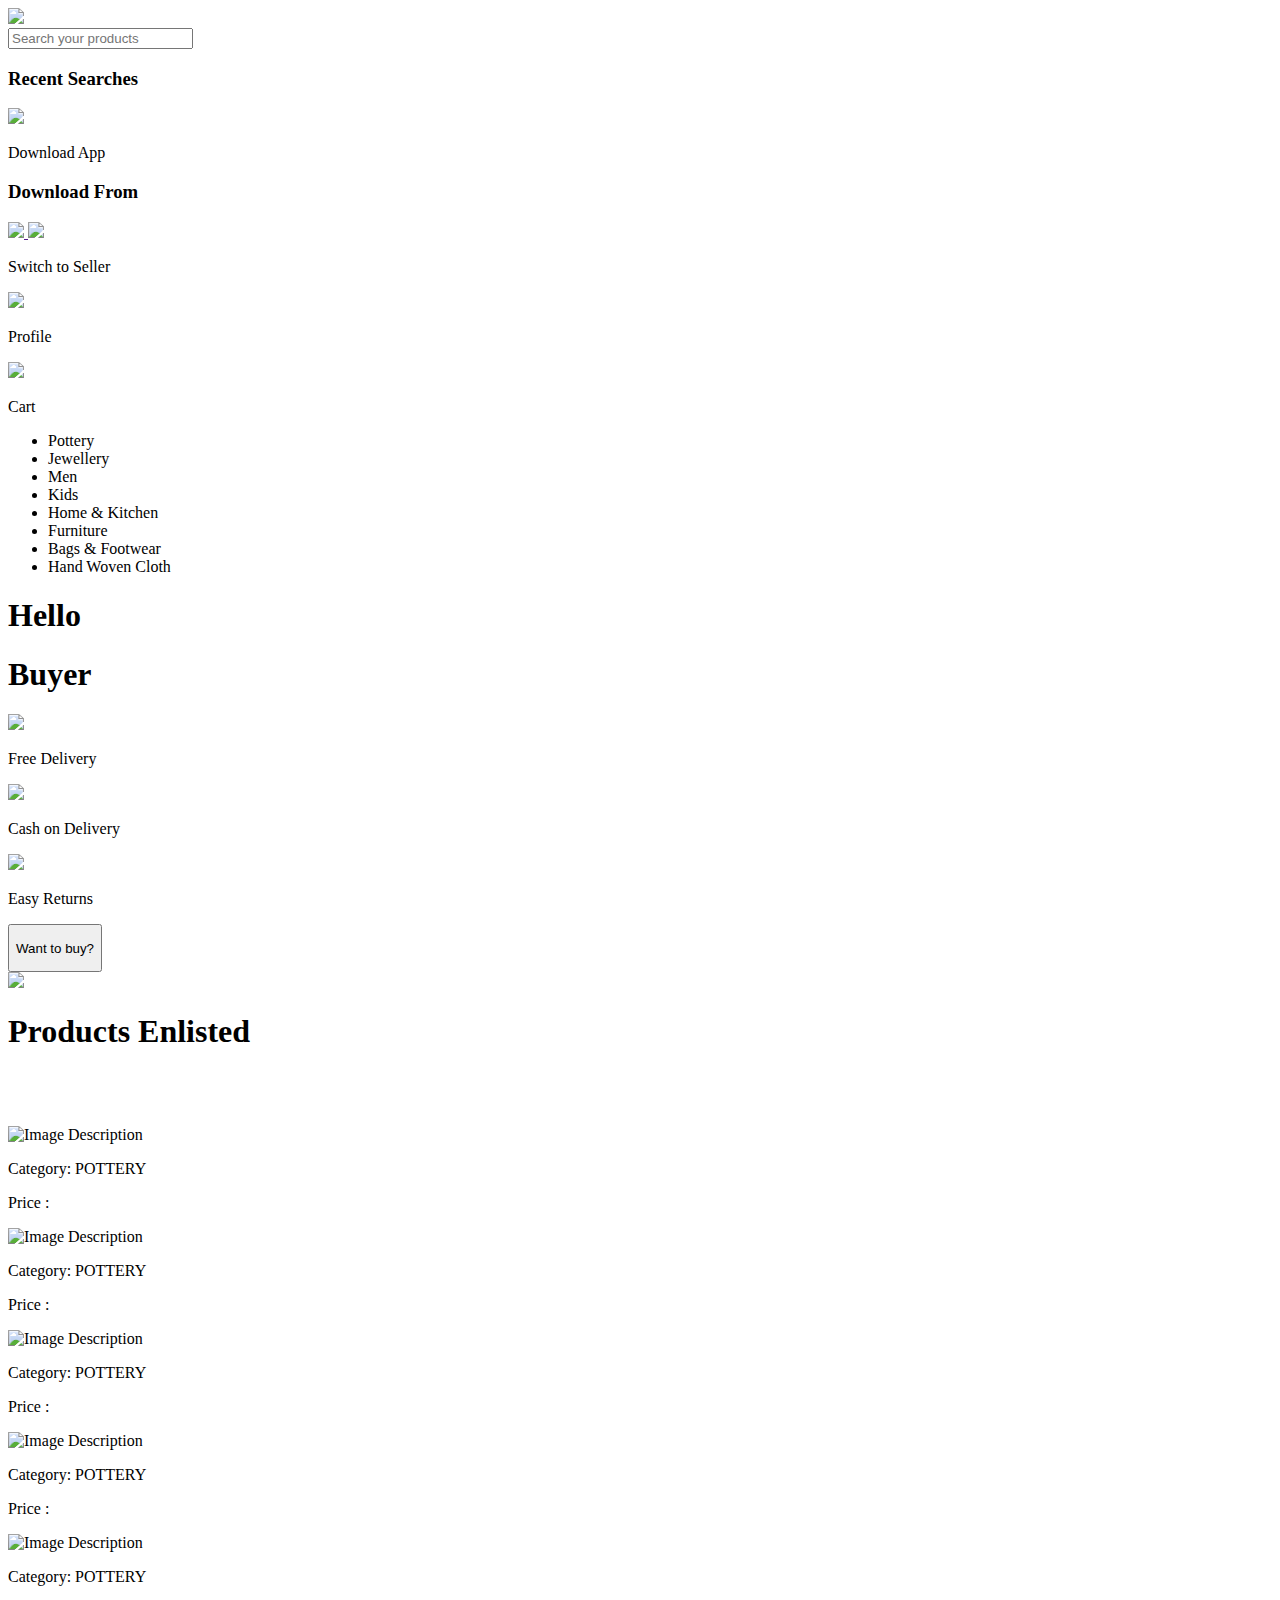
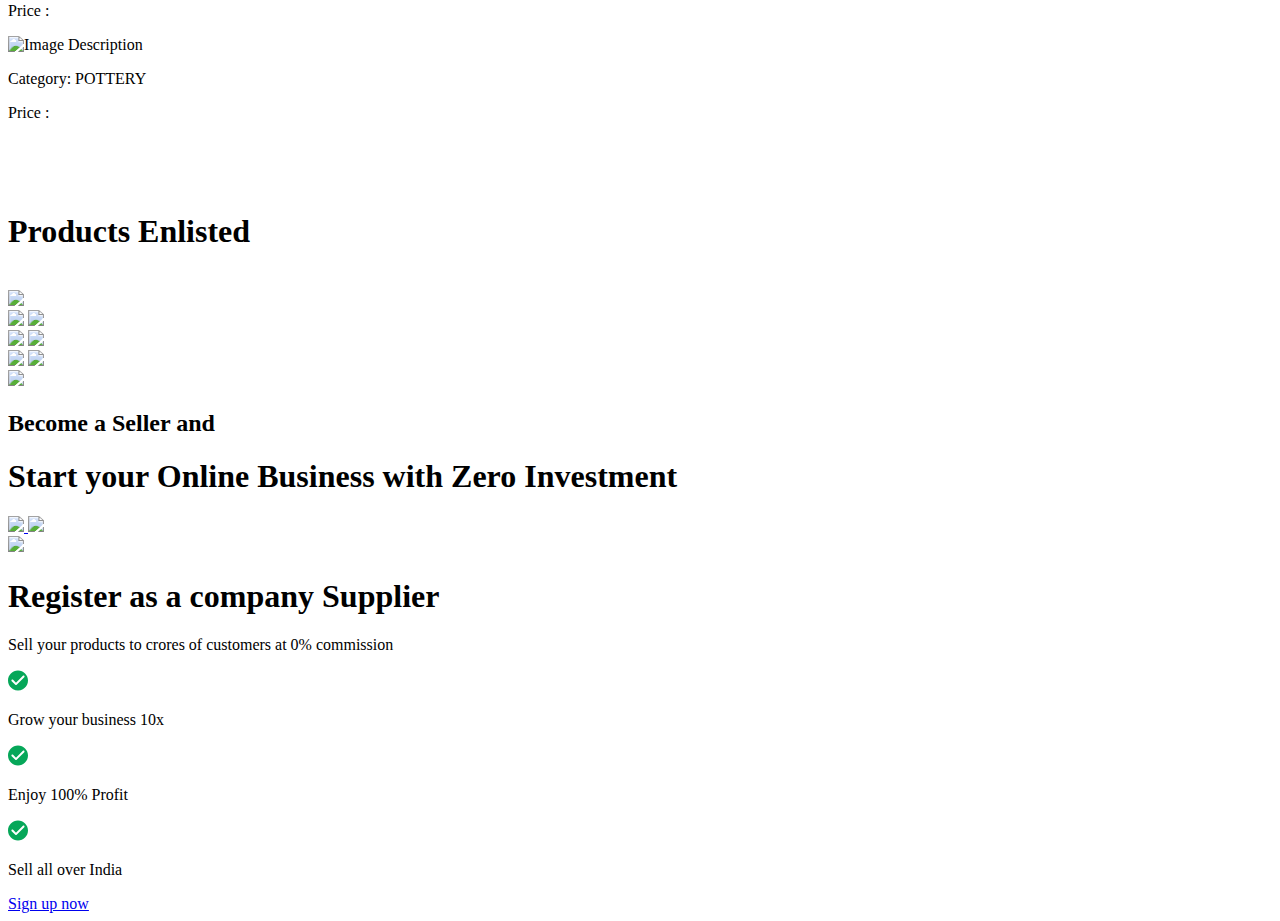
==== buyer.html @ a9934968 "Merge pull request #3 from Garima-Raj/main" ====
<!DOCTYPE html>
<html lang="en">

<head>
    <meta charset="UTF-8">
    <meta http-equiv="X-UA-Compatible" content="IE=edge">
    <meta name="viewport" content="width=device-width, initial-scale=1.0">
    <title>Online Shopping Site </title>
    <!--fevicon icon-->
    <!-- <link rel="icon" href="https://upload.wikimedia.org/wikipedia/commons/8/80/Meesho_Logo_Full.png" /> -->
    <link rel="stylesheet" href="seller.css" />
    <!--font awesome-->
    <link rel="stylesheet" href="https://cdnjs.cloudflare.com/ajax/libs/font-awesome/6.2.1/css/all.min.css"
        integrity="sha512-MV7K8+y+gLIBoVD59lQIYicR65iaqukzvf/nwasF0nqhPay5w/9lJmVM2hMDcnK1OnMGCdVK+iQrJ7lzPJQd1w=="
        crossorigin="anonymous" referrerpolicy="no-referrer" />
    <!--Google font-->
    <link rel="preconnect" href="https://fonts.googleapis.com">
    <link rel="preconnect" href="https://fonts.gstatic.com" crossorigin>
    <link href="https://fonts.googleapis.com/css2?family=Roboto:wght@300;400;500;700&display=swap" rel="stylesheet">

</head>

<body>
    <header class="header">
        <div class="headerLeft">
            <div class="logoContainer">
                <img src="c:\Users\Garima Raj\Downloads\pottery.jpg" />
            </div>

            <!--seach box-->
            <div class="searchInputContainer">
                <div class="searchIcon">
                    <!-- <img src="./img/search.png" /> -->
                    <i class="fa-solid fa-magnifying-glass"></i>
                </div>
                <form action="" id="inputForm">
                    <input type="text" placeholder="Search your products" class="inputSearch" />
                </form>
                <div class="inputCloseSearch">
                    <i class="fa-solid fa-xmark" id="closeSearch"></i>
                </div>

                <div class="searchRecentModal">
                    <h3>Recent Searches</h3>
                    <div class="listofRecent">

                    </div>
                </div>
            </div>
        </div>

        <div class="headerRight">
            <div class="downloadContainer">
                <div class="mobileIcon">
                    <img src="./img/mobile.png" />
                </div>
                <p>Download App</p>

                <div class="downloadHoverBtnContainer">
                    <h3>Download From</h3>

                    <a href="" class="downloadBtn">
                        <img src="https://images.meesho.com/images/pow/playstore-icon-big.webp" />
                    </a>
                    <a href="" class="downloadBtn">
                        <img src="https://images.meesho.com/images/pow/appstore-icon-big.webp" />
                    </a>
                </div>
            </div>

            <div class="becomeSupplierContainer">
                <p>Switch to Seller</p>
            </div>

            <div class="profileAndCart">
                <div class="profileContainer">
                    <div class="profileIcon">
                        <img src="./img/user.png" />
                    </div>
                    <p>Profile</p>
                </div>

                <div class="CartContainer">
                    <div class="CartIcon">
                        <img src="./img/cart.png" />
                    </div>
                    <p>Cart</p>
                </div>
            </div>
        </div>
    </header>

    <!--navigation-->
    <nav>
        <ul>
            <li>Pottery
                <div class="subMenu">
                    <div id="womenEthic" class="submenuList">

                    </div>
                </div>
            </li>
            <li>Jewellery
                <div class="subMenu">
                    <div id="womenWestern" class="submenuList">

                    </div>

                </div>
            </li>
            <li>Men
                <div class="subMenu">
                    <div id="men" class="submenuList">

                    </div>
                </div>
            </li>
            <li>Kids
                <div class="subMenu">
                    <div id="kids" class="submenuList">

                    </div>
                </div>
            </li>
            <li>Home & Kitchen
                <div class="subMenu">
                    <div id="HomeAndKitchen" class="submenuList">

                    </div>
                </div>
            </li>
            <li>Furniture
                <div class="subMenu">
                    <div id="beautyAndHealth" class="submenuList">

                    </div>
                </div>
            </li>
           
                <div class="subMenu">
                    <div id="JewelleryAndAccessories" class="submenuList">

                    </div>
                </div>
            
            <li>Bags & Footwear
                <div class="subMenu">
                    <div id="BagsFootWarId" class="submenuList">

                    </div>
                </div>
            </li>
            <li>Hand Woven Cloth
                <div class="subMenu">
                    <div id="ElectronicsId" class="submenuList">

                    </div>
                </div>
            </li>
        </ul>

    </nav>

    <!--lowest prices-->
    <div class="lowestpriceContainer">
        <div class="lowestPrice_text">
            <h1 class="hello">Hello</h1>
            <h1>Buyer</h1>
            <div class="lowestPriceWhay">
                <div class="lowestPriceItem">
                    <div class="lowestPrice_icon">
                        <img src="https://images.meesho.com/images/pow/freeDelivery.svg" />
                    </div>
                    <p>Free Delivery</p>
                </div>

                <div class="lowestPriceItem">
                    <div class="lowestPrice_icon">
                        <img src="https://images.meesho.com/images/pow/cod.svg" />
                    </div>
                    <p>Cash on Delivery</p>
                </div>
                <div class="lowestPriceItem">
                    <div class="lowestPrice_icon">
                        <img src="https://images.meesho.com/images/pow/easyReturns.svg" />
                    </div>
                    <p>Easy Returns</p>
                </div>
            </div>

            <button class="downloadApp_contianer">
                <div class="downloadAppIcon">
                    <i class="fa-solid fa-wallet"></i>
                </div>
                <p>Want to buy?</p>
            </button>

        </div>
        <div class="lowestPrice_image">
            <img src="https://thumbs.dreamstime.com/b/new-mexico-pottery-02187.jpg" />
        </div>
    </div>


    <!--Top Categories to choose from-->
    <div class="topCategoriesFrom">
        <div class="topCategoriesHeading">
            <span class="horizontalLine"></span>
            <h1 class="y">Products Enlisted</h1>
            <br>
            <span class="horizontalLine"></span>
            <br>
        </div>
        <br>
        <div class="Productsback">
            <div class = "productsfront">
                <img class="prodim" src="pots.png" alt="Image Description">
                <div>
                <p class="prodd">Category: POTTERY </p>
                <P class = "prodd">Price :</P>
                </div>
            </div>

            
                <div class = "productsfront">
                    <img class="prodim" src="pots.png" alt="Image Description">
                    <div>
                        <p class="prodd">Category: POTTERY </p>
                        <P class = "prodd">Price :</P>
                        </div>
                </div> 
         
            
                <div class = "productsfront">
                    <img class="prodim" src="pots.png" alt="Image Description">
                    <div>
                        <p class="prodd">Category: POTTERY </p>
                        <P class = "prodd">Price :</P>
                        </div>
                </div>
                
                
                <div class = "productsfront">
                    <img class="prodim" src="pots.png" alt="Image Description">
                    <div>
                        <p class="prodd">Category: POTTERY </p>
                        <P class = "prodd">Price :</P>
                        </div>
                </div>


                <div class = "productsfront">
                    <img class="prodim" src="pots.png" alt="Image Description">
                    <div>
                        <p class="prodd">Category: POTTERY </p>
                        <P class = "prodd">Price :</P>
                        </div>
                </div>


                <div class = "productsfront">
                    <img class="prodim" src="pots.png" alt="Image Description">
                    <div>
                        <p class="prodd">Category: POTTERY </p>
                        <P class = "prodd">Price :</P>
                        </div>
                </div>
          
            

        </div>
        <br>
        <!-- <div class="Productsback">
            <div class = "productsfront">

            </div>

            <div class = "productsfront">
                    
            </div>
            <div class = "productsfront">
                    
            </div> -->

        <!-- </div> -->
        <!-- <div class="topCategoreisImage">
            <img src="https://images.meesho.com/images/marketing/1649760442043.webp" />
            <img src="https://images.meesho.com/images/marketing/1649760423313.webp" />
            <img src="https://images.meesho.com/images/marketing/1649759799809.webp" />
        </div> -->
        <br>
        <br>
        <div class="topCategoriesHeading">
            <span class="horizontalLine"></span>
            <h1 class="y">Products Enlisted</h1>
            <br>

            <span class="horizontalLine"></span>
        </div>
        <div class="essentialContaienr">
            <img src="https://images.meesho.com/images/marketing/1664368165450.webp" class="essen-btn" />

            <div class="essential_item">
                <img src="https://images.meesho.com/images/marketing/1649760808952.webp" />
                <img src="https://images.meesho.com/images/marketing/1664364866805.webp" />
            </div>

            <div class="essential_item">
                <img src="https://images.meesho.com/images/marketing/1649760703179.webp" />
                <img src="https://images.meesho.com/images/marketing/1664364917657.webp" />
            </div>

            <div class="essential_item">
                <img src="https://images.meesho.com/images/marketing/1649760786763.webp" />
                <img src="https://images.meesho.com/images/marketing/1664364898513.webp" />
            </div>

        </div>


        <div class="becomesellerBanner_Container">
            <img src="https://images.meesho.com/images/pow/downloadBannerDesktop.webp" class="becomesellerBanner" />
            <div class="becomeSeller_Content">
                <div class="becomeSeller_content_content">
                    <h2>Become a Seller and </h2>
                    <h1>Start your Online Business
                        with Zero Investment</h1>
                    <div class=" becomerSeller_appDownload_container">
                        <a href="#" class="becomerSeller_appDownload">
                            <img src="https://images.meesho.com/images/pow/playstoreIcon.webp" />
                        </a>
                        <a href="#" class="becomerSeller_appDownload">
                            <img src="https://images.meesho.com/images/pow/appstoreIcon.webp" />
                        </a>
                    </div>
                </div>
            </div>
        </div>

        <div class="meesho_supper_container">
            <img src="https://images.meesho.com/images/pow/supplyBannerDesktop.webp" />
            <div class="meesho_supper_container_content">
                <div class="meesho_supper_container_content_content">
                    <h1>Register as a company Supplier</h1>
                    <p>Sell your products to crores of customers at 0% commission</p>
                    <div class="meesho-suppliear_benifit_container">
                        <div class="meesho_supper_benifit">
                            <img class="meeesho_benifit_image"
                                src="[data-uri]" />
                            <p>Grow your business 10x</p>
                        </div>
                        <div class="meesho_supper_benifit">
                            <img class="meeesho_benifit_image"
                                src="[data-uri]" />
                            <p>Enjoy 100% Profit</p>
                        </div>
                        <div class="meesho_supper_benifit">
                            <img class="meeesho_benifit_image"
                                src="[data-uri]" />
                            <p>Sell all over India</p>
                        </div>
                    </div>
                    <a href="#" class="signup_btn_now">Sign up now</a>
                </div>
            </div>
        </div>

    </div>


    <!-- Products For You
    <div class="Product_container_You">
        <h1 >Products For You</h1>
        <div class="product_container_you_content">
            <aside class="product_category_you_aside">
                <h3>Category</h3>
                <div class="search_category_input">
                    <i class="fa-solid fa-magnifying-glass"></i>
                    <input type="text" placeholder="Search"/>
                </div>
                <div class="display_Category_list">
                    <label for="bluetooth" >
                        <input type="checkbox" id="bluetooth"/>
                        <span>bluetooth Headset</span>
                    </label>
                    <label for="chains">
                        <input type="checkbox" id="chains"/>
                        <span>Men Chains</span>
                    </label>
                    <label for="kurtas">
                        <input type="checkbox" id="kurtas"/>
                        <span>Kurtas</span>
                    </label>
                    <label for="accessories">
                        <input type="checkbox" id="accessories"/>
                        <span>Mobile Accessories</span>
                    </label>
                    <label for="sarees">
                        <input type="checkbox" id="sarees"/>
                        <span>sarees</span>
                    </label>
                    <label for="watch">
                        <input type="checkbox" id="watch"/>
                        <span>watch</span>
                    </label>
                </div>
                
            </aside>
            <main class="product_category_display" id="product_category_displayId">
                <--render product
            </main>
        </div>
    </div>--->






    <script src="seller.js" type="module"></script>
</body>

</html>
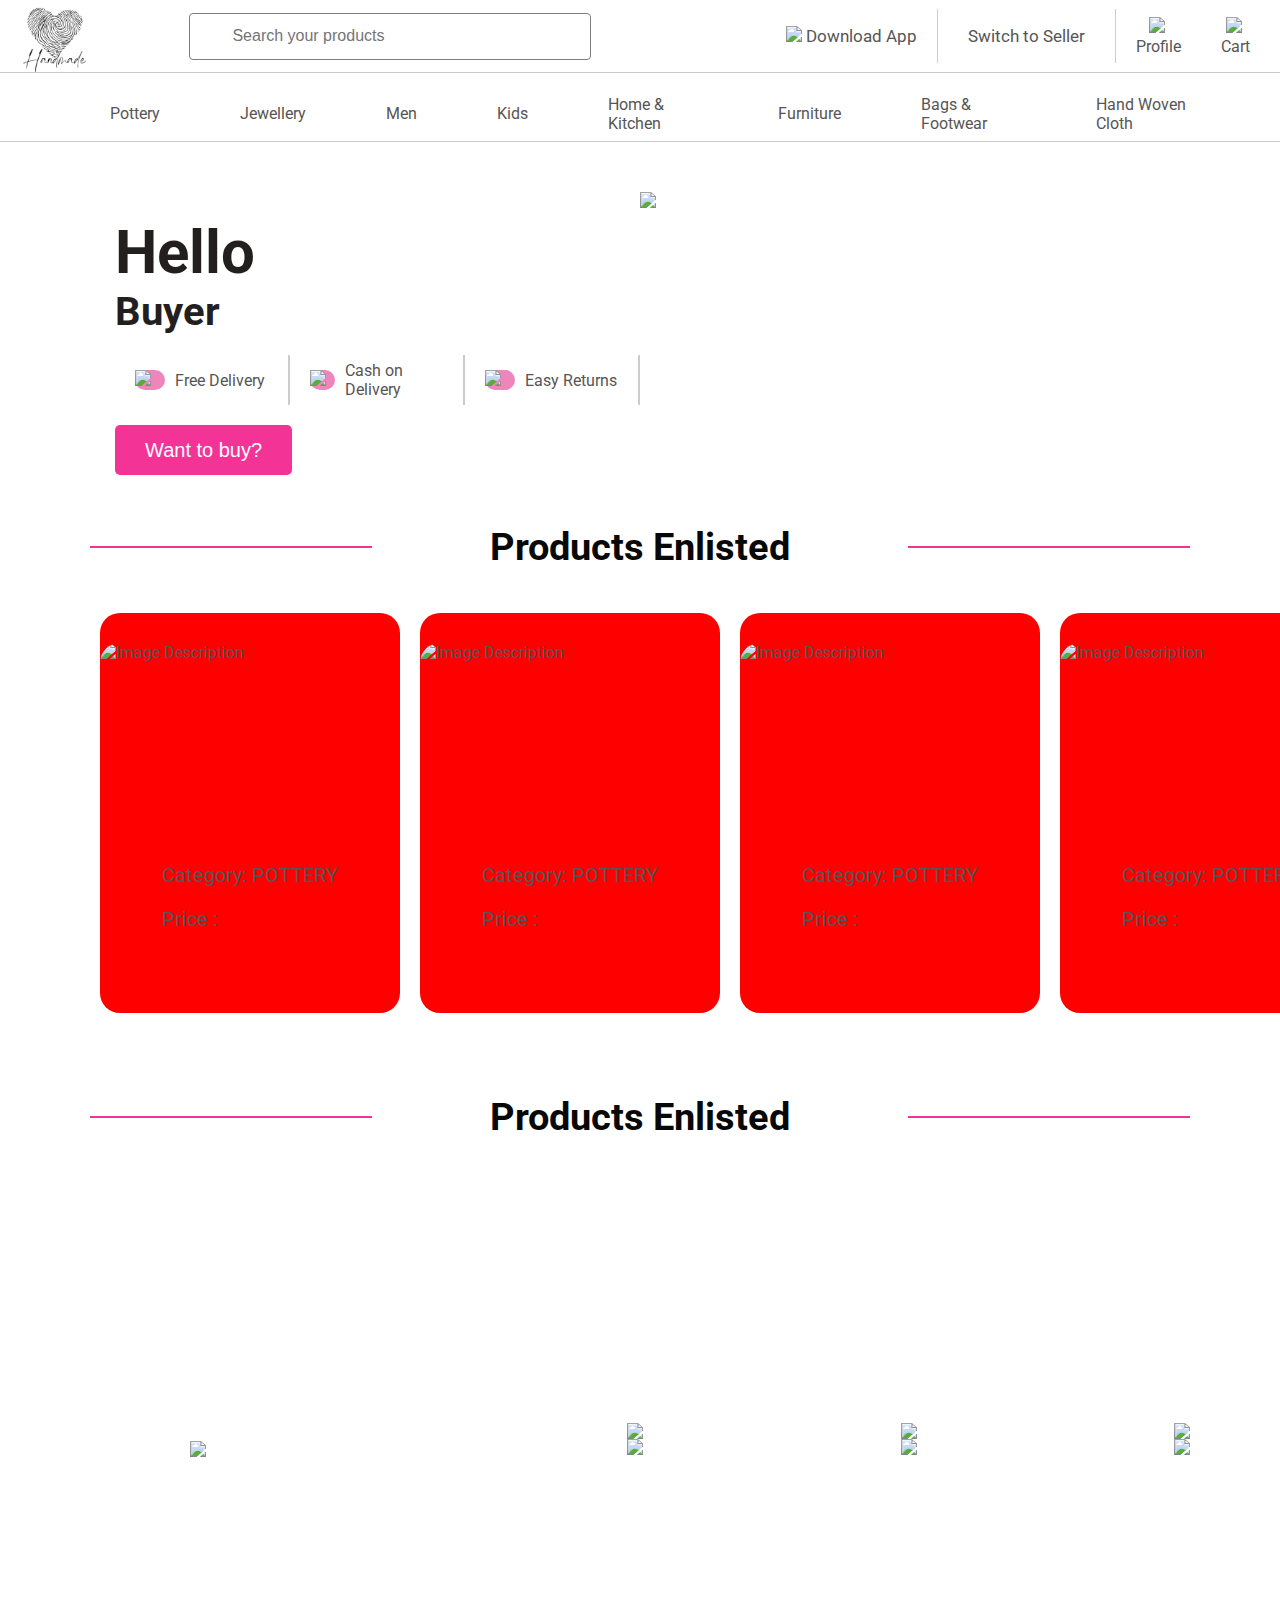
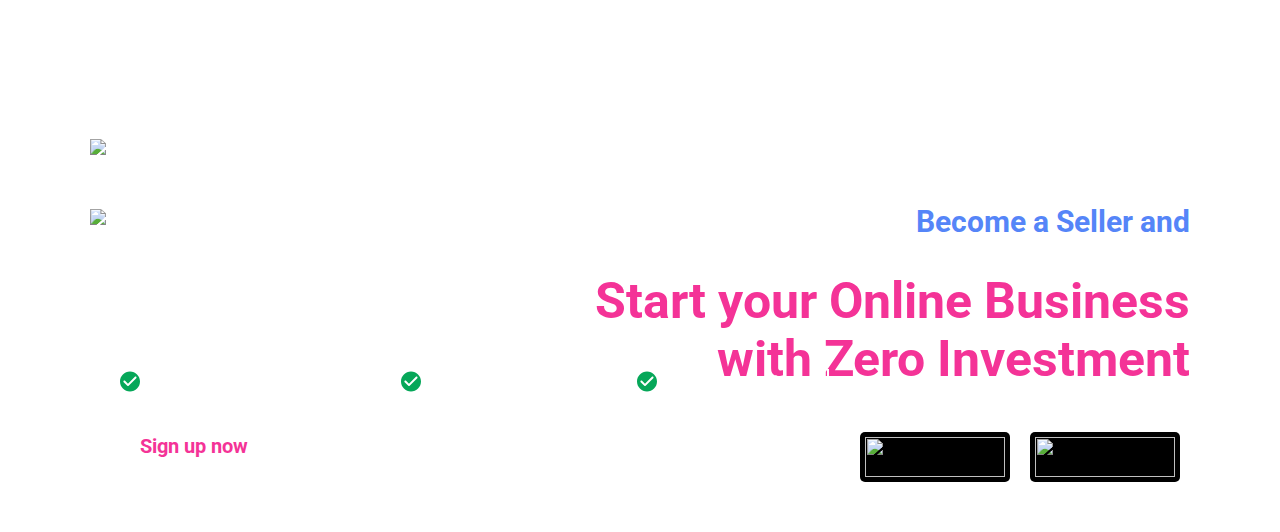
==== commit 3e351e15: "ff" ====
--- a/buyer.html
+++ b/buyer.html
@@ -24,7 +24,7 @@
     <header class="header">
         <div class="headerLeft">
             <div class="logoContainer">
-                <img src="c:\Users\Garima Raj\Downloads\pottery.jpg" />
+                <img class= "logoo" src="Handmadebg.png" />
             </div>
 
             <!--seach box-->
--- a/seller.css
+++ b/seller.css
@@ -0,0 +1,591 @@
+*{
+  box-sizing: border-box;
+}
+:root{
+  --hoverTextColor:rgb(244, 51, 151);
+  --textColor : rgb(87, 85, 85);
+}
+
+.logoo{
+  height: 90px;
+  width: 90px;
+  align-items: center;
+}
+
+
+body{
+  margin: 0;
+  padding: 0;
+  width: 100%;
+  font-family: 'Roboto', sans-serif;
+  color:var(--textColor);
+}
+img{
+  width: 100%;
+}
+.header{
+  height: 72px;
+  outline: 1px solid #ccc;
+  padding: 0px 10px;
+  display: flex;
+  align-items: center;
+  justify-content: space-between;
+  font-weight: 400;
+}
+.headerLeft,
+.headerRight{
+  display: flex;
+  align-items: center;
+}
+.logoContainer{
+  width: 155px;
+}
+
+
+.searchInputContainer{
+  width: 400px;
+  height: 45px;
+  outline:1px solid rgb(126, 126, 126);
+  display: flex;
+  margin-left: 25px;
+  border-radius: 3px;
+  align-items: center;
+  padding: 10px;
+  position: relative;
+}
+.searchIcon{
+  width: 20px;
+  margin: 6px;
+}
+form{
+  width: 100%;
+}
+.inputSearch{
+  width: 100%;
+  border:none;
+  outline: none;
+  font-size: 16px;
+}
+#closeSearch{
+  display: none;
+}
+
+
+.searchRecentModal{
+  position: absolute;
+  bottom: 0;
+  left:0;
+  top:45px;
+  background-color: white;
+  height: 400px;
+  width: 100%;
+  display: none;
+  padding: 15px;
+  box-shadow: 0px 0px 5px rgba(0,0,0,0.3);
+  z-index: 3;
+}
+.searchInputContainer:focus-within .searchRecentModal{
+  display: block;
+  background-color: white;
+}
+.recentIcon{
+  width: 20px;
+  margin-right: 10px;
+}
+.recentItem{
+  display: flex;
+  align-items: center;
+  background-color: white;
+}
+
+
+/***right***/
+.mobileIcon{
+  width: 15px;
+  margin: 5px;
+}
+.downloadContainer{
+  display: flex;
+  align-items: center;
+  height: 100%;
+  padding-right: 20px;
+  position: relative;
+}
+.downloadContainer:hover{
+  color:var(--hoverTextColor);
+  cursor: pointer;
+}
+.downloadBtn{
+  display: block;
+  width: 180px;
+  margin-top: 5px;
+}
+.downloadHoverBtnContainer{
+  position: absolute;
+  bottom: 0;
+  top:40px;
+  /* box-shadow: 0px 0px 5px rgba(0,0,0,0.3); */
+  width: 200px;
+  /* background-color: red; */
+  display: none;
+  height: 200px;
+  padding: 10px;
+  margin-left: -30px;
+  color:var(--textColor);
+  background: white;
+  z-index: 2;
+}
+.downloadContainer:hover .downloadHoverBtnContainer,
+.downloadContainer:focus .downloadHoverBtnContainer{
+  display: block;
+}
+
+.downloadContainer p{
+  margin:0;
+  padding: 0;
+  font-size: 17px;
+}
+
+.profileAndCart{
+  display: flex;
+  align-items: center;
+  
+}
+.profileAndCart:hover,
+.profileAndCart:focus{
+  color: var(--hoverTextColor);
+}
+
+.profileIcon,
+.CartIcon{
+  width: 20px;
+}
+.profileAndCart p{
+  margin:0;
+  padding: 0;
+}
+.profileContainer,
+.CartContainer{
+  padding: 0px 20px;
+  display: flex;
+  justify-content: center;
+  align-items: center;
+  flex-direction: column;
+}
+
+.becomeSupplierContainer{
+  padding: 0px 30px;
+  border-left: 1.5px solid #ccc;
+  border-Right: 1.5px solid #ccc;
+  font-size: 17px;
+}
+
+/**navigation css ***/
+nav{
+  width: 100%;
+  border-bottom: 1px solid #ccc;
+  height: 54px;
+  
+}
+nav ul{
+  padding: 0;
+  list-style: none;
+  display: flex;
+  /* justify-content: space-between; */
+  align-items: center;
+  padding: 0px 40px;
+  height: 100%;
+  margin-left:  30px; 
+  position: relative;
+}
+nav ul li{
+  height: 100%;
+  display: flex;
+  align-items: center;
+  margin: 40px;
+  /* background-color: red; */
+  border-bottom: 2px solid transparent;
+  cursor: pointer; 
+  
+}
+nav ul li:hover{
+  color:var(--hoverTextColor);
+  border-bottom: 4px solid var(--hoverTextColor);
+}
+
+
+/**module box submenu***/
+.subMenu{
+  position: absolute;
+  /* height: 400px; */
+  top:51px;
+  left: 0;
+  right: 0;
+  background-color: white;
+  border: 1px solid #ccc;
+  box-sizing: border-box;
+  display: none;
+  margin: 0px 10px;
+  box-shadow: 1px 1px 3px rgba(0,0,0,0.3);
+  padding: 20px;
+}
+
+nav ul li:hover .subMenu{
+  display: block;
+}
+
+.subMenu p{
+  color:var(--textColor)
+
+}
+.submenuList{
+  display: flex;
+
+}
+.column{
+  margin-right: 40px;
+}
+.yrp{
+  align-items: center;
+}
+
+
+  .Productsback{
+    height: 450px;
+    display: flex;   
+    background-color: white;
+    /* justify-content: center; Horizontally center the items */
+    align-items: center;
+  }
+
+  .productsfront{
+    height: 400px;
+    width : 350px;
+    margin : 10px;
+    background-color: red;
+    border-radius: 20px;
+    padding-top: 30px;
+    /* display: flex; Center image horizontally */
+    display:flex;
+    align-items: center;
+    flex-direction: column;
+    /* align-items: center; */
+  }
+
+  .prodim{
+    height: 200px;
+    width: 300px;
+    display: block;
+    border-radius: 20px;
+  }
+
+  .prodd{
+    font-size: larger;
+    font-size: 20px;
+  }
+
+
+/**********************lowest price*************************/
+.lowestpriceContainer{
+  display: flex;
+  margin:50px auto;
+  max-width: 1100px;
+  /* background-color: red; */
+}
+.lowestpriceContainer h1{
+  font-size: 40px;
+  margin: 0;
+  color:rgb(36, 31, 31);
+}
+.lowestPrice_text{
+  width: 50%;
+  padding: 25px 0 0 25px;
+}
+.lowestPrice_text .hello{
+  font-size: 60px;
+}
+
+.lowestPrice_image{
+  width: 50%;
+}
+.lowestPrice_icon{
+  width: 30px;
+  border-radius: 40px;
+  background-color: rgb(238, 133, 187);   
+}
+.lowestPriceWhay{
+  display: flex;
+  height: 50px;
+  margin: 20px 0;
+}
+.lowestPriceItem{
+  padding:  0 20px;
+  width: 100%;
+  display: flex;
+  align-items: center;
+  border-right: 2px solid #ccc;
+}
+.lowestPriceItem p{
+  padding-left: 10px;
+}
+.downloadApp_contianer{
+  display: flex;
+  align-items: center;
+  font-size: 20px;
+  height: 50px;
+  background-color: var(--hoverTextColor);
+  border:none;
+  outline: none;
+  padding: 0 10px;
+  border-radius: 5px;
+  color:white;
+}
+
+.downloadApp_contianer:hover {
+  background-color: rgb(129, 4, 81) ;
+}
+.downloadApp_contianer p {
+  padding: 0px 20px;
+}
+
+
+
+/*topCategoriesFrom*/
+.topCategoriesFrom{
+  width: 1100px;
+  margin: auto;
+}
+.topCategoriesHeading{
+  display: flex;
+  align-items: center;
+  
+}
+.horizontalLine{
+  padding: 1px;
+  background-color: var(--hoverTextColor);
+  width:50%;
+}
+.topCategoriesHeading h1{   
+  width: max-content;
+  width: 1050px;
+  color:rgb(8, 8, 8);
+  font-size: 38px;
+  margin: 0;
+  text-align: center;
+}
+.topCategoreisImage{
+  width: 100%;
+  height: 500px;
+  background-image: url("https://images.meesho.com/images/marketing/1649759774600.jpg");
+  background-repeat: no-repeat;
+  margin-top: 50px;
+  display: flex;
+  align-items: flex-end;
+}
+.topCategoreisImage img{
+  max-width: 300px;
+  margin: 10px;
+  bottom: 0;
+}
+.topCategoreisImage img:first-child{
+  max-width: 400px;
+}
+
+/****/
+.essentialContaienr{
+  width: 100%;
+  height: 500px;
+  background-color: 400px;
+  margin-top: 50px;
+  background-image: url("https://images.meesho.com/images/marketing/1664343269674.jpg");
+  background-repeat: no-repeat;
+  display: flex;
+  align-items: center;
+  justify-content: space-between;
+}
+.essentialContaienr img{
+  max-width: 180px;
+}
+
+
+.essential_item{
+  max-width: 250px;
+  display: flex;
+  flex-direction: column;
+  align-items: center;
+}
+.essen-btn{
+  margin-left: 100px;
+  margin-top: 20px    ;
+}
+
+/********************************becomesellerBanner_Container*******************/
+.becomesellerBanner_Container{
+  margin: 50px 0px;
+  position: relative;
+
+}
+.becomesellerBanner_Container img{
+  width: 100%;
+}
+.becomeSeller_Content{
+  position: absolute;
+  top:0;
+  right: 0;
+  width: 100%;
+  padding: 40px 0px;
+}
+.becomeSeller_content_content{
+  display: flex;
+  flex-direction: column;
+  align-items: flex-end;
+}
+.becomerSeller_appDownload{
+  position: relative;
+  width: 150px;
+  height: 50px;
+  background-color: black;
+  margin: 10px;
+  padding: 5px;
+  border-radius: 5px;
+}
+.becomerSeller_appDownload img{
+  width: 100%;
+  height: 100%;
+  background-color: black;
+}
+.becomeSeller_content_content h2{
+  color:rgb(85, 133, 248) ;
+  font-size: 30px;
+  margin-bottom: 0;
+}
+.becomeSeller_content_content h1{
+  color: var(--hoverTextColor);
+  font-size: 50px;
+  width: 60%;
+  text-align: right;
+}
+.becomerSeller_appDownload_container{
+  display: flex;
+}
+
+
+/*****************meesho_supper_container***************************/
+.meeesho_benifit_image{
+  width: 20px;
+  margin-right: 10px;
+}
+.meesho_supper_benifit{
+  display: flex;
+  align-items: center;
+  padding: 0px 40px;
+  border-right: 2px solid white;
+  height: 25px;
+}
+.meesho_supper_benifit:first-child{
+  padding: 0;
+  padding-right: 40px;
+}
+.meesho-suppliear_benifit_container{
+  display: flex;
+  align-items: center;
+  margin: 40px 0px;
+}
+.meesho_supper_container{
+  position: relative;
+}
+.meesho_supper_container_content{
+  position: absolute;
+  top: 0;
+  padding: 20px 30px;
+  color:white;
+}
+.signup_btn_now{
+  background-color: white;
+  color:var(--hoverTextColor);
+  font-size: 20px;
+  font-weight: bold;
+  padding: 15px 20px;
+  box-sizing: border-box;
+  text-decoration: none;
+  border-radius: 5px;
+}
+
+.Product_container_You{
+  min-height: 500px;
+  /* background-color: #ccc; */
+  padding: 10px;
+}
+.product_container_you_content{
+  display: grid;
+  grid-template-columns: 280px 1fr;
+  height: 100%;
+  gap:30px;
+}
+.product_category_you_aside{
+  /* background-color: red; */
+  height: 100%;
+}
+.product_category_display{
+  /* background-color: green; */
+  height: 100%;
+  display: grid;
+  grid-template-columns: repeat(4,minmax(250px,1fr));
+}
+.search_category_input{
+  display: flex;
+  padding: 15px;
+  font-size: 18px;
+  border:2px solid #ccc;
+  border-radius: 5px;
+}
+.search_category_input input{
+  font-size: 18px;
+  width: 100%;
+  background-color: transparent;
+  border:none;
+  outline: none;
+  padding: 0px 10px;
+}
+.search_category_input input::placeholder{
+  font-size: 15px;
+}
+.display_Category_list{
+  padding: 20px 10px;
+  display: flex;
+  flex-direction: column;
+}
+.display_Category_list label{
+  margin: 3px 0px;
+  text-transform: capitalize;
+}
+
+
+.productCard{
+  max-width: 250px;
+  padding: 10px;
+  box-shadow: -1px -1px 5px rgba(0,0,0,0.1),
+  1px 1px 5px rgba(0,0,0,0.3);
+  border-radius: 5px;
+  cursor: pointer;
+}
+.product_image{
+  display: flex;
+  
+  justify-content: center;
+  align-items: center;
+  flex-direction: column;
+}
+.product_image img{
+  /* width: 200px; */
+  width: fit-content;
+  height: 170px;
+}
+.product_price{
+  font-weight: 550;
+  font-size: 22px;
+  color:black;
+}
+.product_name{
+  text-transform: capitalize;
+}